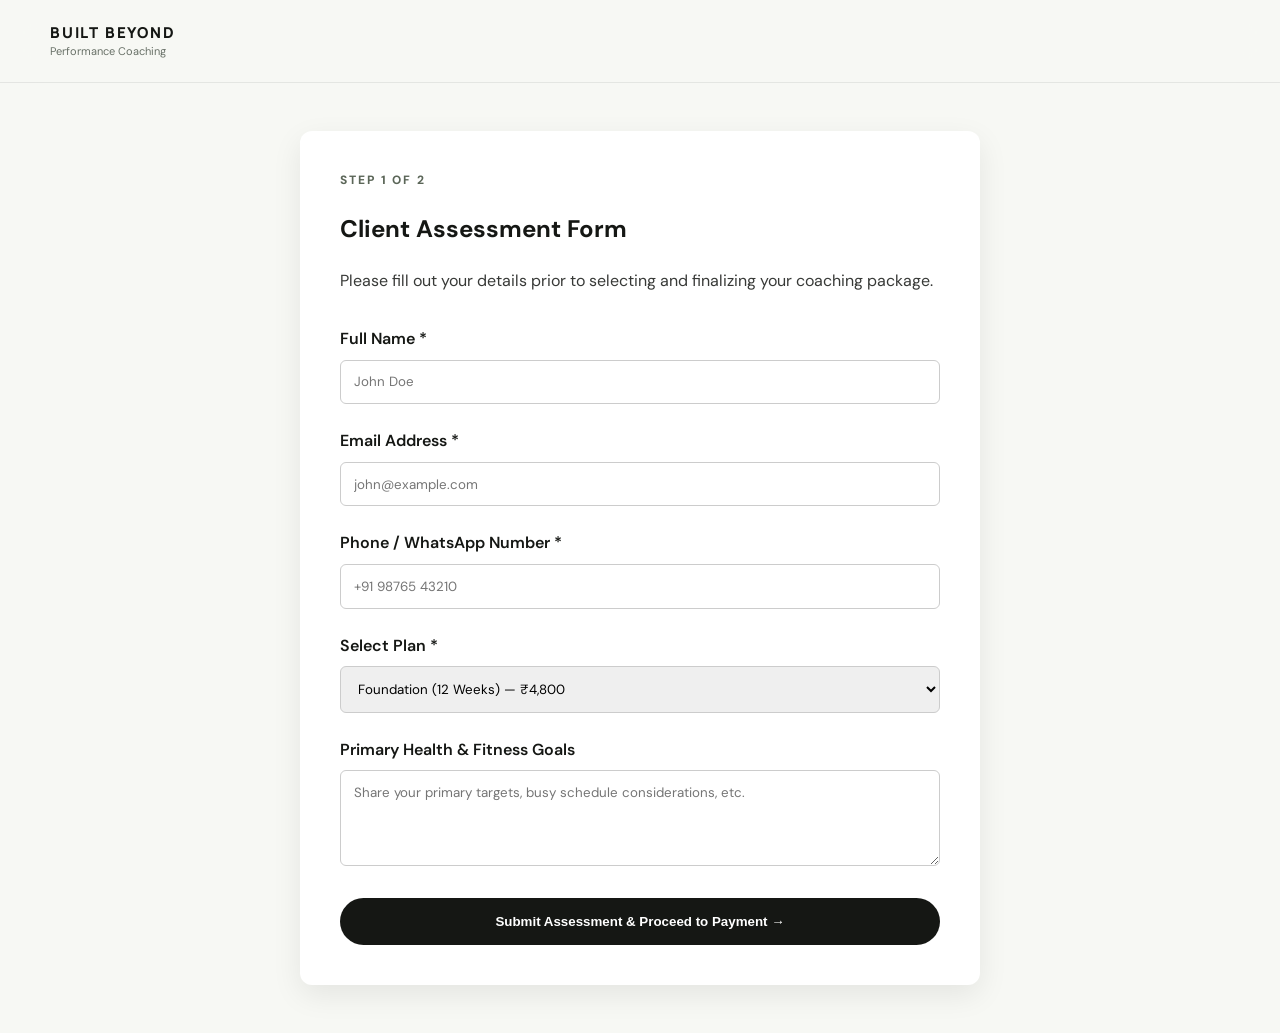
==== assessment.html @ 333baa69 "Add files via upload" ====
<!DOCTYPE html>
<html lang="en">
<head>
<meta charset="utf-8"/>
<meta content="width=device-width, initial-scale=1" name="viewport"/>
<title>Client Assessment | Built Beyond</title>
<link href="https://fonts.googleapis.com/css2?family=DM+Sans:wght@400;500;600;700&family=Manrope:wght@500;600;700;800&display=swap" rel="stylesheet"/>
<link href="styles.css" rel="stylesheet"/>
<style>
  .assessment-container {
    max-width: 680px;
    margin: 3rem auto;
    padding: 2.5rem;
    background: #ffffff;
    border-radius: 12px;
    box-shadow: 0 10px 30px rgba(0,0,0,0.08);
  }
  .form-group {
    margin-bottom: 1.5rem;
  }
  .form-group label {
    display: block;
    margin-bottom: 0.5rem;
    font-weight: 600;
  }
  .form-group input, .form-group select, .form-group textarea {
    width: 100%;
    padding: 0.8rem;
    border: 1px solid #ccc;
    border-radius: 6px;
    font-family: inherit;
  }
  .checkout-section {
    display: none;
    text-align: center;
    margin-top: 2rem;
  }
  .plan-button-container {
    display: none;
    margin-top: 1.5rem;
  }
  .enrolled-badge {
    display: inline-block;
    background: #e6f4ea;
    color: #137333;
    padding: 0.5rem 1rem;
    border-radius: 50px;
    font-weight: 700;
    margin-bottom: 1rem;
  }
  .enrollment-details-card {
    background: #f8f9fa;
    border: 1px solid #e2e8f0;
    border-radius: 10px;
    padding: 1.5rem;
    margin: 1.5rem 0;
    text-align: left;
  }
  .enrollment-details-card table {
    width: 100%;
    border-collapse: collapse;
  }
  .enrollment-details-card td {
    padding: 0.5rem 0;
    font-size: 0.95rem;
  }
  .enrollment-details-card tr:not(:last-child) td {
    border-bottom: 1px solid #edf2f7;
  }
</style>
</head>
<body>
<header class="site-header">
<div class="shell nav-wrap">
<a aria-label="Built Beyond home" class="brand" href="index.html#top">
<span><strong>BUILT BEYOND</strong><small>Performance Coaching</small></span>
</a>
</div>
</header>

<main class="shell">
  <div class="assessment-container">
    <div id="assessmentFormBlock">
      <p class="kicker">Step 1 of 2</p>
      <h2>Client Assessment Form</h2>
      <p style="margin-bottom: 2rem; opacity: 0.85;">Please fill out your details prior to selecting and finalizing your coaching package.</p>
      
      <!-- Hidden form-name input required for Netlify AJAX submissions -->
      <form id="assessmentForm" name="client-assessment" method="POST" data-netlify="true">
        <input type="hidden" name="form-name" value="client-assessment" />
        
        <div class="form-group">
          <label for="fullName">Full Name *</label>
          <input type="text" id="fullName" name="name" required placeholder="John Doe">
        </div>
        <div class="form-group">
          <label for="email">Email Address *</label>
          <input type="email" id="email" name="email" required placeholder="john@example.com">
        </div>
        <div class="form-group">
          <label for="phone">Phone / WhatsApp Number *</label>
          <input type="tel" id="phone" name="phone" required placeholder="+91 98765 43210">
        </div>
        <div class="form-group">
          <label for="selectedPlan">Select Plan *</label>
          <select id="selectedPlan" name="plan" required>
            <option value="foundation">Foundation (12 Weeks) — ₹4,800</option>
            <option value="momentum">Momentum (24 Weeks) — ₹8,000</option>
            <option value="transformation">Transformation (52 Weeks) — ₹13,600</option>
          </select>
        </div>
        <div class="form-group">
          <label for="goals">Primary Health & Fitness Goals</label>
          <textarea id="goals" name="goals" rows="4" placeholder="Share your primary targets, busy schedule considerations, etc."></textarea>
        </div>
        <button type="submit" id="submitBtn" class="btn primary full">Submit Assessment & Proceed to Payment →</button>
      </form>
    </div>

    <!-- STEP 2: Checkout & Enrollment Confirmation Block -->
    <div id="checkoutBlock" class="checkout-section">
      <p class="kicker">Step 2 of 2</p>
      <h2>Complete Your Enrollment</h2>
      <p style="margin-bottom: 1.5rem; opacity: 0.85;">Your assessment details have been saved successfully. Please click below to complete your payment.</p>

      <!-- Foundation Plan Button -->
      <div id="btn-foundation" class="plan-button-container">
        <h3 style="margin-bottom: 1rem;">Foundation Plan (₹4,800)</h3>
        <form><script src="https://checkout.razorpay.com/v1/payment-button.js" data-payment_button_id="pl_TGunCpCS76IPFx" async> </script> </form>
      </div>

      <!-- Momentum Plan Button -->
      <div id="btn-momentum" class="plan-button-container">
        <h3 style="margin-bottom: 1rem;">Momentum Plan (₹8,000)</h3>
        <form><script src="https://checkout.razorpay.com/v1/payment-button.js" data-payment_button_id="pl_TGuqq1QOc3WZOV" async> </script> </form>
      </div>

      <!-- Transformation Plan Button -->
      <div id="btn-transformation" class="plan-button-container">
        <h3 style="margin-bottom: 1rem;">Transformation Plan (₹13,600)</h3>
        <form><script src="https://checkout.razorpay.com/v1/payment-button.js" data-payment_button_id="pl_TGusnNWMw4EpHL" async> </script> </form>
      </div>
    </div>

    <!-- ENROLLED STATUS BLOCK (Shown after payment redirect) -->
    <div id="enrolledBlock" style="display: none; text-align: center; padding: 1rem 0;">
      <span class="enrolled-badge">✓ ENROLLED & ACTIVE</span>
      <h2>Welcome to Built Beyond!</h2>
      <p style="font-size: 1rem; margin-top: 0.5rem; opacity: 0.9;">
        Your assessment and payment have been successfully registered. Here are your enrollment details:
      </p>

      <div class="enrollment-details-card">
        <table>
          <tr>
            <td><strong>Enrollment Date:</strong></td>
            <td id="displayDate" style="text-align: right;">-</td>
          </tr>
          <tr>
            <td><strong>Coaching Plan:</strong></td>
            <td id="displayPlan" style="text-align: right; text-transform: capitalize;">-</td>
          </tr>
          <tr>
            <td><strong>Coaching Tenure:</strong></td>
            <td id="displayTenure" style="text-align: right;">-</td>
          </tr>
          <tr>
            <td><strong>Status:</strong></td>
            <td style="text-align: right; color: #137333; font-weight: 700;">Active</td>
          </tr>
        </table>
      </div>

      <p style="font-size: 0.95rem; opacity: 0.85; margin-top: 1rem;">
        Coach Harshul will review your intake details and connect with you on WhatsApp shortly to begin your program.
      </p>
    </div>
  </div>
</main>

<script>
  const urlParams = new URLSearchParams(window.location.search);
  const planParam = urlParams.get('plan');
  if (planParam && document.getElementById('selectedPlan')) {
    document.getElementById('selectedPlan').value = planParam;
  }

  const planMap = {
    'foundation': { name: 'Foundation Plan', tenure: '12 Weeks' },
    'momentum': { name: 'Momentum Plan', tenure: '24 Weeks' },
    'transformation': { name: 'Transformation Plan', tenure: '52 Weeks' }
  };

  const form = document.getElementById('assessmentForm');
  
  form.addEventListener('submit', function(e) {
    e.preventDefault();
    
    const submitBtn = document.getElementById('submitBtn');
    submitBtn.textContent = 'Saving Assessment...';
    submitBtn.disabled = true;

    const formData = new FormData(form);
    const chosenPlan = document.getElementById('selectedPlan').value;
    
    const currentDate = new Date().toLocaleDateString('en-US', {
      year: 'numeric',
      month: 'long',
      day: 'numeric'
    });
    
    localStorage.setItem('bb_enrollment_date', currentDate);
    localStorage.setItem('bb_enrollment_plan', chosenPlan);

    // Send Form Data to Netlify via AJAX (Background submission)
    fetch('/', {
      method: 'POST',
      headers: { "Content-Type": "application/x-www-form-urlencoded" },
      body: new URLSearchParams(formData).toString()
    })
    .then(() => {
      // Show Razorpay Step 2
      document.getElementById('assessmentFormBlock').style.display = 'none';
      document.getElementById('checkoutBlock').style.display = 'block';

      document.querySelectorAll('.plan-button-container').forEach(el => el.style.display = 'none');
      if (document.getElementById('btn-' + chosenPlan)) {
        document.getElementById('btn-' + chosenPlan).style.display = 'block';
      }
    })
    .catch((error) => {
      // Fallback display if offline/error
      document.getElementById('assessmentFormBlock').style.display = 'none';
      document.getElementById('checkoutBlock').style.display = 'block';
      if (document.getElementById('btn-' + chosenPlan)) {
        document.getElementById('btn-' + chosenPlan).style.display = 'block';
      }
    });
  });

  // Handle post-payment return
  if (urlParams.get('status') === 'enrolled') {
    document.getElementById('assessmentFormBlock').style.display = 'none';
    document.getElementById('checkoutBlock').style.display = 'none';
    document.getElementById('enrolledBlock').style.display = 'block';

    const savedDate = localStorage.getItem('bb_enrollment_date') || new Date().toLocaleDateString('en-US', { year: 'numeric', month: 'long', day: 'numeric' });
    const savedPlanKey = localStorage.getItem('bb_enrollment_plan') || planParam || 'foundation';
    const planInfo = planMap[savedPlanKey] || planMap['foundation'];

    document.getElementById('displayDate').textContent = savedDate;
    document.getElementById('displayPlan').textContent = planInfo.name;
    document.getElementById('displayTenure').textContent = planInfo.tenure;
  }
</script>
</body>
</html>
---- styles.css ----
:root{--ink:#151714;--muted:#687067;--paper:#f7f8f4;--white:#fff;--soft:#eef1ea;--accent:#c9ff55;--accent-dark:#91c52e;--dark:#151a16;--line:#dfe4db;--radius:28px;--shadow:0 24px 70px rgba(20,25,18,.10)}*{box-sizing:border-box}html{scroll-behavior:smooth}body{margin:0;font-family:"DM Sans",sans-serif;color:var(--ink);background:var(--paper);line-height:1.6}img{max-width:100%;display:block}a{text-decoration:none;color:inherit}.shell{width:min(1180px,calc(100% - 40px));margin:auto}.site-header{position:sticky;top:0;z-index:50;background:rgba(247,248,244,.86);backdrop-filter:blur(18px);border-bottom:1px solid rgba(21,23,20,.08)}.nav-wrap{height:82px;display:flex;align-items:center;justify-content:space-between}.brand{display:flex;align-items:center;gap:12px}.brand-mark{width:42px;height:42px;fill:var(--ink)}.brand span{display:flex;flex-direction:column;line-height:1.05}.brand strong{font:800 15px/1 "Manrope";letter-spacing:.12em}.brand small{font-size:11px;color:var(--muted);margin-top:6px}.nav{display:flex;align-items:center;gap:28px;font-size:14px;font-weight:600}.nav a:hover{opacity:.65}.nav-cta{background:var(--ink);color:white;padding:12px 18px;border-radius:999px}.menu-btn{display:none;border:0;background:none;font:600 14px "DM Sans"}.hero{padding:72px 0 64px;overflow:hidden}.hero-grid{display:grid;grid-template-columns:1.1fr .9fr;gap:70px;align-items:center}.kicker{margin:0 0 16px;text-transform:uppercase;letter-spacing:.16em;font-size:12px;font-weight:800;color:#5b6658}.kicker.light{color:#b8c2b5}.hero h1,.section h2,.final-cta h2{font-family:"Manrope";letter-spacing:-.055em;line-height:1.02;margin:0}.hero h1{font-size:clamp(52px,6vw,86px)}.hero h1 span{color:#6c746b}.hero-lead{font-size:19px;color:var(--muted);max-width:680px;margin:28px 0}.actions{display:flex;gap:12px;flex-wrap:wrap}.btn{display:inline-flex;align-items:center;justify-content:center;border-radius:999px;padding:15px 22px;font-weight:700;border:1px solid transparent;transition:.2s transform,.2s opacity}.btn:hover{transform:translateY(-2px)}.btn.primary{background:var(--ink);color:#fff}.btn.secondary{border-color:#bcc3b8;background:#fff}.btn.light{background:var(--accent);color:var(--ink)}.btn.outline-light{border-color:#778078;color:#fff}.btn.full{width:100%}.signal-row{display:flex;flex-wrap:wrap;gap:22px;margin-top:30px;color:#525a51;font-size:13px;font-weight:700}.signal-row span:before{content:"✓";margin-right:7px;color:#79a900}.hero-visual{position:relative}.photo-frame{border-radius:36px;overflow:hidden;box-shadow:var(--shadow);background:#ddd}.photo-frame img{width:100%;height:610px;object-fit:cover;object-position:center 18%}.floating-card{position:absolute;background:rgba(255,255,255,.92);backdrop-filter:blur(12px);box-shadow:0 15px 40px rgba(20,25,18,.14);border:1px solid rgba(255,255,255,.7);border-radius:18px;padding:14px 18px;display:flex;flex-direction:column}.floating-card small{font-size:11px;color:var(--muted)}.floating-card strong{font-family:"Manrope"}.fc-one{left:-35px;bottom:95px}.fc-two{right:-25px;top:85px}.audience-strip{background:var(--ink);color:#fff;padding:28px 0}.audience-strip .shell{display:flex;justify-content:space-between;gap:30px;align-items:center}.audience-strip p{margin:0;font-weight:700}.audience-list{display:flex;gap:18px;flex-wrap:wrap;color:#b8c0b8;font-size:13px}.section{padding:110px 0}.section.soft{background:var(--soft)}.section.dark{background:var(--dark);color:#fff}.section-heading{margin-bottom:48px}.section-heading.centered{text-align:center;max-width:760px;margin-left:auto;margin-right:auto}.section-heading h2{font-size:clamp(38px,4vw,58px)}.section-heading>p,.section-heading.split>p{color:var(--muted);font-size:17px}.dark .section-heading>p,.dark .section-heading.split>p{color:#aeb7ae}.section-heading.split{display:grid;grid-template-columns:1.2fr .8fr;gap:80px;align-items:end}.framework-grid{display:grid;grid-template-columns:repeat(5,1fr);gap:14px}.pillar{background:#fff;border:1px solid var(--line);border-radius:24px;padding:28px 22px;min-height:240px}.pillar span{display:inline-grid;place-items:center;width:36px;height:36px;border-radius:50%;background:var(--accent);font-size:12px;font-weight:800}.pillar h3{font:800 24px "Manrope";margin:35px 0 10px}.pillar p{color:var(--muted);margin:0;font-size:14px}.health-card{display:grid;grid-template-columns:.85fr 1.15fr;background:#222822;border:1px solid #333a33;border-radius:32px;overflow:hidden}.health-form{padding:34px;display:grid;grid-template-columns:1fr 1fr;gap:16px;border-right:1px solid #333a33}.health-form label{display:flex;flex-direction:column;gap:7px}.health-form span{font-size:12px;color:#c2cbc1;font-weight:700}.health-form input,.health-form select{width:100%;padding:14px;border-radius:13px;border:1px solid #414941;background:#181d18;color:#fff;font:inherit}.wide{grid-column:1/-1}.health-form small{color:#99a399;font-size:11px}.health-results{padding:34px;min-height:390px;display:flex;flex-direction:column;justify-content:center}.result-empty{text-align:center;color:#9ca59c}.mini-mark{margin:auto auto 18px;width:58px;height:58px;border-radius:18px;display:grid;place-items:center;background:var(--accent);color:#131713;font-weight:900}.result-grid{display:grid;grid-template-columns:repeat(2,1fr);gap:12px}.result-grid>div{background:#191e19;border:1px solid #343c34;border-radius:18px;padding:18px}.result-grid span{display:block;color:#aeb7ae;font-size:12px}.result-grid strong{display:block;font:800 25px "Manrope";margin:4px 0}.result-grid small{color:#788178}.result-cta{margin-top:18px;color:var(--accent);font-weight:700}.journey{display:grid;grid-template-columns:repeat(5,1fr);gap:1px;background:var(--line);border:1px solid var(--line);border-radius:22px;overflow:hidden;margin-bottom:34px}.journey div{background:#fff;padding:22px}.journey span{color:#81907e;font-size:11px}.journey strong{display:block;margin-top:8px;font-size:14px}.pricing-grid{display:grid;grid-template-columns:repeat(3,1fr);gap:18px}.price-card{background:#fff;border:1px solid var(--line);border-radius:28px;padding:30px;display:flex;flex-direction:column}.price-card.featured{background:var(--ink);color:#fff;transform:translateY(-12px);box-shadow:var(--shadow)}.badge{font-size:12px;text-transform:uppercase;letter-spacing:.12em;font-weight:800;color:#778375}.price-card.featured .badge{color:var(--accent)}.price-card h3{font:800 30px "Manrope";margin:5px 0}.price-card>p{color:var(--muted)}.price-card.featured>p{color:#bbc2bb}.price{display:flex;align-items:baseline;gap:10px;margin:20px 0}.price strong{font:800 36px "Manrope"}.price span{text-decoration:line-through;color:#8a918a}.price-card ul{padding:0;list-style:none;margin:0 0 28px;flex:1}.price-card li{padding:10px 0;border-bottom:1px solid var(--line);font-size:14px}.price-card.featured li{border-color:#333b33}.price-card li:before{content:"✓";color:#78a728;margin-right:9px}.after-pay{margin-top:28px;background:#e9ede4;border-radius:18px;padding:18px 22px;display:flex;gap:16px;align-items:center}.after-pay span{color:var(--muted);flex:1}.after-pay a{font-weight:800}.product-grid{display:grid;grid-template-columns:repeat(4,1fr);gap:18px}.product{background:#fff;border-radius:26px;overflow:hidden;border:1px solid var(--line)}.product img{aspect-ratio:1/1;object-fit:contain;background:#f8f8f6;padding:20px}.product>div{padding:22px}.product-tag{font-size:11px;font-weight:800;text-transform:uppercase;letter-spacing:.12em;color:#7c8978}.product h3{font:800 20px "Manrope";margin:6px 0}.product span{color:var(--muted);font-size:13px}.product strong{display:block;font:800 25px "Manrope";margin:15px 0 8px}.product p{color:var(--muted);font-size:14px}.text-link{font-weight:800;font-size:14px}.catalogue{margin-top:24px;padding:34px;border-radius:28px;background:var(--ink);color:#fff;display:flex;justify-content:space-between;align-items:center}.catalogue h3{font:800 34px "Manrope";margin:0}.catalogue p{color:#b9c0b9}.founder-grid{display:grid;grid-template-columns:.8fr 1.2fr;gap:80px;align-items:center}.founder-photo img{border-radius:32px;height:650px;width:100%;object-fit:cover;object-position:center 20%}.founder-copy h2{font-size:clamp(40px,5vw,66px)}.large-copy{font-size:21px;color:#3f473f}.founder-copy p{color:var(--muted)}.credentials{display:flex;flex-wrap:wrap;gap:10px;margin-top:28px}.credentials span{padding:10px 14px;border-radius:999px;background:#eef1ea;font-size:12px;font-weight:800}.insights{background:#fff}.article-grid{display:grid;grid-template-columns:repeat(3,1fr);gap:18px}.article-card{padding:28px;border-radius:24px;background:var(--paper);border:1px solid var(--line)}.article-card span{font-size:11px;text-transform:uppercase;letter-spacing:.12em;font-weight:800;color:#7b8978}.article-card h3{font:800 23px "Manrope"}.article-card p{color:var(--muted)}.final-cta{padding:50px 0 100px}.final-cta-inner{background:var(--ink);color:#fff;border-radius:34px;padding:54px;display:flex;align-items:end;justify-content:space-between;gap:30px}.final-cta h2{font-size:clamp(38px,4vw,58px)}.final-cta-inner>div:last-child{display:flex;gap:10px;flex-wrap:wrap}.footer{background:#0f120f;color:#fff;padding:70px 0 25px}.footer-grid{display:grid;grid-template-columns:2fr 1fr 1fr 1fr;gap:50px}.footer-brand .brand-mark{fill:#fff}.footer-grid>div{display:flex;flex-direction:column;gap:10px}.footer-grid p,.footer-grid a{color:#aeb6ae;font-size:14px}.footer-grid strong{font-family:"Manrope"}.copyright{border-top:1px solid #292f29;margin-top:45px;padding-top:22px;color:#879087;font-size:12px}.whatsapp{position:fixed;right:22px;bottom:22px;z-index:60;background:#25d366;color:#082f14;font-weight:800;padding:14px 18px;border-radius:999px;box-shadow:0 12px 30px rgba(0,0,0,.18)}.reveal{opacity:0;transform:translateY(18px);transition:.6s ease}.reveal.visible{opacity:1;transform:none}
@media(max-width:980px){.nav{display:none;position:absolute;left:20px;right:20px;top:74px;flex-direction:column;align-items:stretch;background:#fff;padding:22px;border-radius:22px;box-shadow:var(--shadow)}.nav.open{display:flex}.menu-btn{display:block}.hero-grid,.founder-grid,.section-heading.split,.health-card{grid-template-columns:1fr}.hero-visual{max-width:620px}.framework-grid{grid-template-columns:repeat(2,1fr)}.pricing-grid,.article-grid{grid-template-columns:1fr}.price-card.featured{transform:none}.product-grid{grid-template-columns:repeat(2,1fr)}.journey{grid-template-columns:1fr}.health-form{border-right:0;border-bottom:1px solid #333a33}.audience-strip .shell,.catalogue,.final-cta-inner{align-items:flex-start;flex-direction:column}.footer-grid{grid-template-columns:1fr 1fr}.founder-photo img{height:560px}}
@media(max-width:640px){.shell{width:min(100% - 24px,1180px)}.nav-wrap{height:70px}.brand small{display:none}.hero{padding-top:38px}.hero-grid{gap:38px}.hero h1{font-size:46px}.hero-lead{font-size:17px}.photo-frame img{height:480px}.floating-card{display:none}.section{padding:78px 0}.framework-grid,.product-grid,.footer-grid,.result-grid{grid-template-columns:1fr}.health-form{grid-template-columns:1fr}.wide{grid-column:auto}.health-results{padding:22px}.section-heading.split{gap:18px}.journey{display:none}.after-pay{align-items:flex-start;flex-direction:column}.founder-grid{gap:36px}.founder-photo img{height:500px}.final-cta-inner{padding:34px 24px}.catalogue{padding:28px}.audience-list{gap:10px}.audience-strip p{font-size:14px}.signal-row{gap:12px}.whatsapp{right:12px;bottom:12px}.hero .actions .btn{width:100%}}

/* My Journey */
.journey-page{background:#f3f5ef}.compact-btn{padding:10px 16px}.journey-hero{padding:86px 0 40px;background:linear-gradient(180deg,#fff 0%,#f3f5ef 100%)}.journey-intro{max-width:780px}.journey-intro h1{font:800 clamp(54px,7vw,88px)/1 "Manrope";letter-spacing:-.06em;margin:0}.journey-intro>p:last-child{font-size:19px;color:var(--muted);max-width:680px}.journey-dashboard-section{padding:30px 0 100px}.dashboard-grid{display:grid;grid-template-columns:360px 1fr;gap:24px;align-items:start}.journey-setup-card,.journey-dashboard{background:#fff;border:1px solid var(--line);border-radius:30px;box-shadow:0 18px 60px rgba(30,35,28,.07)}.journey-setup-card{padding:28px;position:sticky;top:96px}.journey-setup-card h2{font:800 28px/1.12 "Manrope";letter-spacing:-.035em;margin:5px 0 24px}.journey-form{display:flex;flex-direction:column;gap:16px}.journey-form label{display:flex;flex-direction:column;gap:7px}.journey-form label span{font-size:12px;font-weight:800;color:#525c51}.journey-form input,.journey-form select{width:100%;padding:14px 15px;border:1px solid var(--line);border-radius:14px;background:#fafbf8;font:inherit;color:var(--ink)}.journey-reset{border:0;background:none;color:#727a71;text-decoration:underline;cursor:pointer;font:600 12px "DM Sans"}.privacy-note{margin-top:24px;padding:16px;border-radius:16px;background:#f0f3eb}.privacy-note strong{font-size:12px}.privacy-note p{font-size:12px;color:var(--muted);margin:5px 0 0}.journey-dashboard{padding:34px}.journey-welcome{display:flex;align-items:flex-start;justify-content:space-between;gap:20px;padding-bottom:28px;border-bottom:1px solid var(--line)}.journey-welcome h2{font:800 clamp(30px,4vw,48px)/1.05 "Manrope";letter-spacing:-.045em;margin:4px 0 10px}.journey-welcome p{color:var(--muted);margin:0}.status-pill{padding:9px 13px;border-radius:999px;background:#edf2e7;color:#41621d;font-size:12px;font-weight:800;white-space:nowrap}.status-pill[data-status="completed"]{background:#e8ede8;color:#465046}.status-pill[data-status="upcoming"]{background:#fff2d8;color:#815b00}.journey-stat-grid{display:grid;grid-template-columns:repeat(4,1fr);gap:12px;margin:28px 0}.journey-stat-grid article{padding:22px;border:1px solid var(--line);border-radius:20px;background:#fafbf8}.journey-stat-grid span,.progress-heading span{display:block;color:var(--muted);font-size:12px;font-weight:700}.journey-stat-grid strong{display:block;font:800 23px/1.15 "Manrope";margin:9px 0 5px}.journey-stat-grid small{color:#899187;font-size:11px}.progress-panel{padding:28px;border-radius:24px;background:var(--ink);color:#fff}.progress-heading{display:flex;justify-content:space-between;align-items:end;gap:20px}.progress-heading strong{display:block;font:800 42px "Manrope"}.progress-heading p{color:#aeb7ae;margin:0;font-size:13px}.progress-track{height:12px;background:#343b34;border-radius:999px;overflow:hidden;margin:22px 0 10px}.progress-track span{display:block;height:100%;width:0;background:var(--accent);border-radius:999px;transition:width .5s ease}.milestone-row{display:flex;justify-content:space-between;color:#9fa89f;font-size:11px}.journey-actions{display:flex;gap:12px;flex-wrap:wrap;margin-top:24px}.journey-footer{padding-top:22px}.journey-footer .copyright{margin-top:0}.journey-footer{min-height:auto;padding-bottom:25px}
@media(max-width:980px){.dashboard-grid{grid-template-columns:1fr}.journey-setup-card{position:static}.journey-stat-grid{grid-template-columns:repeat(2,1fr)}}
@media(max-width:640px){.journey-hero{padding-top:52px}.compact-btn{font-size:12px}.journey-dashboard{padding:22px}.journey-welcome{flex-direction:column}.journey-stat-grid{grid-template-columns:1fr}.progress-heading{align-items:flex-start;flex-direction:column}.journey-actions .btn{width:100%}}


/* V4 Nutrition Planner */
.nutrition-section{background:linear-gradient(155deg,#101410 0%,#171d18 100%)}
.planner-shell{background:#fff;color:var(--ink);border-radius:32px;overflow:hidden;box-shadow:0 30px 90px rgba(0,0,0,.24)}
.planner-form{padding:42px;max-width:920px;margin:auto}.planner-progress{height:7px;background:#e7ebe3;border-radius:99px;overflow:hidden}.planner-progress span{display:block;width:33.333%;height:100%;background:var(--accent);transition:width .3s ease}.planner-step-label{display:flex;justify-content:space-between;margin:14px 0 34px;font-size:12px;color:var(--muted);font-weight:800}.planner-step{display:none;border:0;padding:0;margin:0}.planner-step.active{display:block}.planner-step legend{font:800 clamp(30px,4vw,46px)/1.05 "Manrope";letter-spacing:-.045em;padding:0}.step-copy{color:var(--muted);margin:12px 0 26px}.planner-grid{display:grid;grid-template-columns:repeat(2,1fr);gap:16px}.planner-grid label,.toggle-row{display:flex;flex-direction:column;gap:7px}.planner-grid label>span{font-size:12px;font-weight:800;color:#525c51}.planner-grid input,.planner-grid select{width:100%;padding:15px 16px;border:1px solid var(--line);border-radius:14px;background:#fafbf8;font:inherit;color:var(--ink)}.preference-cards{display:grid;grid-template-columns:repeat(3,1fr);gap:14px}.preference-cards label{cursor:pointer}.preference-cards input{position:absolute;opacity:0}.preference-cards label>span{display:flex;min-height:140px;flex-direction:column;justify-content:flex-end;padding:22px;border:2px solid var(--line);border-radius:20px;background:#fafbf8;transition:.2s}.preference-cards input:checked+span{border-color:#8fc82d;background:#f3ffe0;box-shadow:0 0 0 4px rgba(201,255,85,.18)}.preference-cards strong{font:800 20px "Manrope"}.preference-cards small{color:var(--muted);margin-top:7px}.toggle-row{margin-top:18px;flex-direction:row;align-items:flex-start;padding:18px;border:1px solid var(--line);border-radius:16px}.toggle-row input{margin-top:5px}.toggle-row span{display:flex;flex-direction:column}.toggle-row small{color:var(--muted)}.planner-actions{display:flex;justify-content:flex-end;gap:12px;margin-top:30px}.planner-actions .outline-light{color:var(--ink);border-color:#aeb5aa}.form-error{color:#a12626;background:#fff0f0;border-radius:12px;padding:12px 14px;margin-top:18px}.nutrition-results{padding:38px;background:#111611;color:#fff}.results-heading{display:flex;align-items:center;justify-content:space-between;gap:20px}.results-heading h3{font:800 clamp(32px,4vw,48px)/1.05 "Manrope";margin:0}.print-plan,.reset-plan{border:1px solid #536052;background:transparent;color:#fff;border-radius:999px;padding:12px 16px;font:700 13px "DM Sans";cursor:pointer}.metric-grid{display:grid;grid-template-columns:repeat(4,1fr);gap:12px;margin:28px 0}.metric-grid article{padding:20px;border:1px solid #303a31;border-radius:20px;background:#191f1a}.metric-grid article.highlight{background:var(--accent);color:var(--ink);border-color:var(--accent)}.metric-grid span{display:block;color:#a9b2a9;font-size:12px;font-weight:700}.metric-grid .highlight span{color:#425127}.metric-grid strong{display:block;font:800 29px "Manrope";margin:5px 0}.metric-grid small{color:#7e897e}.metric-grid .highlight small{color:#425127}.macro-bar{display:grid;grid-template-columns:repeat(4,1fr);border:1px solid #303a31;border-radius:20px;overflow:hidden}.macro-bar div{padding:20px;border-right:1px solid #303a31}.macro-bar div:last-child{border:0}.macro-bar span{font-size:11px;text-transform:uppercase;letter-spacing:.1em;color:#929e92}.macro-bar strong{display:block;font:800 24px "Manrope"}.plan-meta{display:flex;flex-wrap:wrap;gap:9px;margin:24px 0}.plan-meta span{padding:8px 12px;border:1px solid #364136;border-radius:999px;color:#bcc5bc;font-size:12px}.meal-table-wrap{overflow:auto;border:1px solid #303a31;border-radius:20px}.meal-table{width:100%;border-collapse:collapse;min-width:850px}.meal-table th,.meal-table td{padding:17px 15px;text-align:left;border-bottom:1px solid #2c352d}.meal-table thead{background:#1d241e}.meal-table th{font-size:11px;text-transform:uppercase;letter-spacing:.08em;color:#aeb8ae}.meal-table td{font-size:14px;color:#d5dbd5}.meal-table td:nth-child(n+3),.meal-table th:nth-child(n+3){text-align:right}.meal-table tfoot{background:#1d241e}.plan-notes{display:grid;grid-template-columns:1fr 1fr;gap:14px;margin-top:18px}.plan-notes article,.medical-warning{padding:20px;border:1px solid #303a31;border-radius:18px}.plan-notes p,.medical-warning p{color:#aeb7ae;margin:7px 0 0}.medical-warning{margin-top:14px;background:#242019;border-color:#4f4530}.medical-warning strong{color:#ffdc8c}.planner-conversion{display:flex;align-items:center;justify-content:space-between;gap:28px;padding:28px;margin-top:18px;border-radius:22px;background:#1a211b}.planner-conversion h3{font:800 25px/1.15 "Manrope";margin:0;max-width:720px}.reset-plan{display:block;margin:24px auto 0}.privacy-note-inline{font-size:12px;color:var(--muted)}
@media(max-width:860px){.preference-cards,.metric-grid{grid-template-columns:1fr 1fr}.macro-bar{grid-template-columns:1fr 1fr}.macro-bar div:nth-child(2){border-right:0}.macro-bar div:nth-child(-n+2){border-bottom:1px solid #303a31}.planner-conversion,.results-heading{align-items:flex-start;flex-direction:column}}
@media(max-width:600px){.planner-form,.nutrition-results{padding:24px 18px}.planner-grid,.preference-cards,.metric-grid,.plan-notes{grid-template-columns:1fr}.macro-bar{grid-template-columns:1fr}.macro-bar div{border-right:0;border-bottom:1px solid #303a31}.macro-bar div:last-child{border-bottom:0}.planner-step-label{gap:15px}.planner-actions .btn{flex:1}.results-heading .print-plan{width:100%}}
@media print{body{background:#fff}.site-header,.hero,.audience-strip,#framework,#coaching,#founder,.insights,.final-cta,.footer,.whatsapp,.section-heading,.planner-form,.planner-conversion,.reset-plan,.print-plan{display:none!important}.nutrition-section{padding:0;background:#fff}.planner-shell{box-shadow:none}.nutrition-results{display:block!important;background:#fff;color:#111;padding:0}.metric-grid article,.macro-bar,.meal-table-wrap,.plan-notes article,.medical-warning{border-color:#bbb;background:#fff;color:#111}.metric-grid span,.metric-grid small,.macro-bar span,.meal-table th,.meal-table td,.plan-notes p,.medical-warning p{color:#333}.meal-table thead,.meal-table tfoot{background:#eee}.planner-shell{border-radius:0}.shell{width:100%}}

.field-help{display:block;margin-top:7px;color:#aeb8aa;font-size:12px;line-height:1.45}.macro-bar small{display:block;margin-top:4px;font-size:10px;color:#abb3a9;font-weight:600}

/* V4.2 Instagram QR */
.instagram-qr-link{margin-top:10px;display:flex!important;flex-direction:column;align-items:flex-start;gap:8px;text-decoration:none}
.instagram-qr{width:118px;height:150px;object-fit:cover;object-position:50% 37%;border-radius:14px;border:1px solid rgba(255,255,255,.14);background:#fff}
.instagram-qr-link span{font-size:.78rem;opacity:.82}
@media(max-width:760px){.instagram-qr{width:104px;height:132px}}

.service-notice{margin-top:28px;padding:18px 22px;border:1px solid #dce4ea;border-radius:16px;display:flex;gap:10px;flex-wrap:wrap;justify-content:space-between;background:#f8fafb}.service-notice strong{color:#111}.service-notice span{color:#53606a}
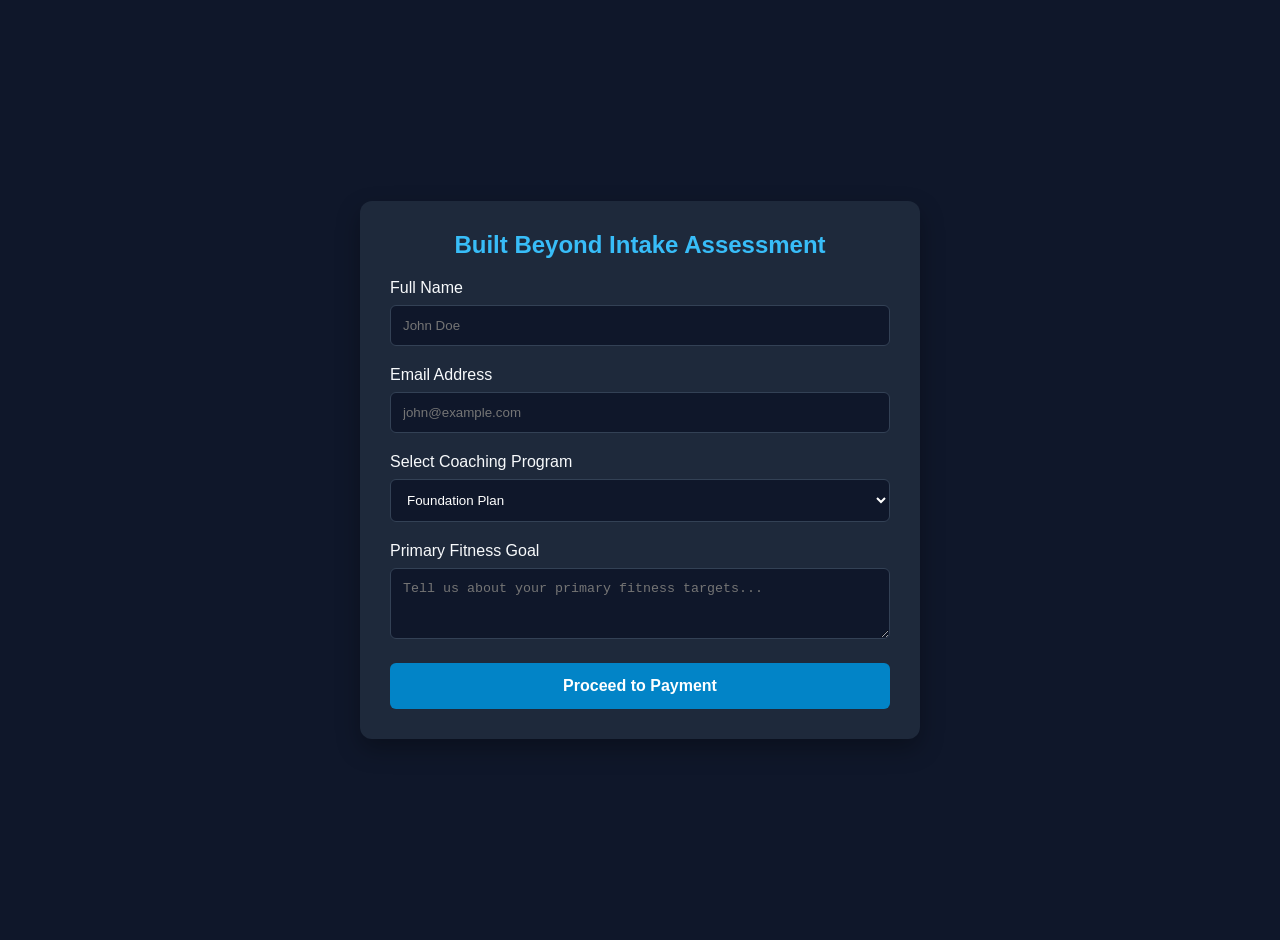
==== commit 611bc570: "Revamp client assessment form and styles" ====
--- a/assessment.html
+++ b/assessment.html
@@ -1,257 +1,102 @@
 <!DOCTYPE html>
 <html lang="en">
 <head>
-<meta charset="utf-8"/>
-<meta content="width=device-width, initial-scale=1" name="viewport"/>
-<title>Client Assessment | Built Beyond</title>
-<link href="https://fonts.googleapis.com/css2?family=DM+Sans:wght@400;500;600;700&family=Manrope:wght@500;600;700;800&display=swap" rel="stylesheet"/>
-<link href="styles.css" rel="stylesheet"/>
-<style>
-  .assessment-container {
-    max-width: 680px;
-    margin: 3rem auto;
-    padding: 2.5rem;
-    background: #ffffff;
-    border-radius: 12px;
-    box-shadow: 0 10px 30px rgba(0,0,0,0.08);
-  }
-  .form-group {
-    margin-bottom: 1.5rem;
-  }
-  .form-group label {
-    display: block;
-    margin-bottom: 0.5rem;
-    font-weight: 600;
-  }
-  .form-group input, .form-group select, .form-group textarea {
-    width: 100%;
-    padding: 0.8rem;
-    border: 1px solid #ccc;
-    border-radius: 6px;
-    font-family: inherit;
-  }
-  .checkout-section {
-    display: none;
-    text-align: center;
-    margin-top: 2rem;
-  }
-  .plan-button-container {
-    display: none;
-    margin-top: 1.5rem;
-  }
-  .enrolled-badge {
-    display: inline-block;
-    background: #e6f4ea;
-    color: #137333;
-    padding: 0.5rem 1rem;
-    border-radius: 50px;
-    font-weight: 700;
-    margin-bottom: 1rem;
-  }
-  .enrollment-details-card {
-    background: #f8f9fa;
-    border: 1px solid #e2e8f0;
-    border-radius: 10px;
-    padding: 1.5rem;
-    margin: 1.5rem 0;
-    text-align: left;
-  }
-  .enrollment-details-card table {
-    width: 100%;
-    border-collapse: collapse;
-  }
-  .enrollment-details-card td {
-    padding: 0.5rem 0;
-    font-size: 0.95rem;
-  }
-  .enrollment-details-card tr:not(:last-child) td {
-    border-bottom: 1px solid #edf2f7;
-  }
-</style>
+    <meta charset="UTF-8">
+    <meta name="viewport" content="width=device-width, initial-scale=1.0">
+    <title>Intake Assessment - Built Beyond</title>
+    <style>
+        body {
+            font-family: -apple-system, BlinkMacSystemFont, "Segoe UI", Roboto, Helvetica, Arial, sans-serif;
+            background-color: #0f172a;
+            color: #f8fafc;
+            display: flex;
+            justify-content: center;
+            align-items: center;
+            min-height: 100vh;
+            margin: 0;
+            padding: 20px;
+        }
+        .container {
+            background-color: #1e293b;
+            padding: 30px;
+            border-radius: 12px;
+            max-width: 500px;
+            width: 100%;
+            box-shadow: 0 10px 25px rgba(0,0,0,0.3);
+        }
+        h2 { margin-top: 0; color: #38bdf8; text-align: center; }
+        .form-group { margin-bottom: 20px; }
+        label { display: block; margin-bottom: 8px; font-weight: 500; }
+        input, select, textarea {
+            width: 100%;
+            padding: 12px;
+            border-radius: 6px;
+            border: 1px solid #334155;
+            background-color: #0f172a;
+            color: #fff;
+            box-sizing: border-box;
+        }
+        button {
+            width: 100%;
+            padding: 14px;
+            background-color: #0284c7;
+            color: white;
+            border: none;
+            border-radius: 6px;
+            font-size: 16px;
+            font-weight: bold;
+            cursor: pointer;
+            transition: background 0.2s;
+        }
+        button:hover { background-color: #0369a1; }
+    </style>
 </head>
 <body>
-<header class="site-header">
-<div class="shell nav-wrap">
-<a aria-label="Built Beyond home" class="brand" href="index.html#top">
-<span><strong>BUILT BEYOND</strong><small>Performance Coaching</small></span>
-</a>
-</div>
-</header>
 
-<main class="shell">
-  <div class="assessment-container">
-    <div id="assessmentFormBlock">
-      <p class="kicker">Step 1 of 2</p>
-      <h2>Client Assessment Form</h2>
-      <p style="margin-bottom: 2rem; opacity: 0.85;">Please fill out your details prior to selecting and finalizing your coaching package.</p>
-      
-      <!-- Hidden form-name input required for Netlify AJAX submissions -->
-      <form id="assessmentForm" name="client-assessment" method="POST" data-netlify="true">
-        <input type="hidden" name="form-name" value="client-assessment" />
+<div class="container">
+    <h2>Built Beyond Intake Assessment</h2>
+    
+    <!-- Notice method="GET" to allow GitHub Pages static navigation without 405 error -->
+    <form action="payment.html" method="GET">
+        <div class="form-group">
+            <label for="name">Full Name</label>
+            <input type="text" id="name" name="name" required placeholder="John Doe">
+        </div>
         
         <div class="form-group">
-          <label for="fullName">Full Name *</label>
-          <input type="text" id="fullName" name="name" required placeholder="John Doe">
+            <label for="email">Email Address</label>
+            <input type="email" id="email" name="email" required placeholder="john@example.com">
         </div>
+
         <div class="form-group">
-          <label for="email">Email Address *</label>
-          <input type="email" id="email" name="email" required placeholder="john@example.com">
+            <label for="plan">Select Coaching Program</label>
+            <select id="plan" name="plan" required>
+                <option value="foundation">Foundation Plan</option>
+                <option value="momentum">Momentum Plan</option>
+                <option value="transformation">Transformation Plan</option>
+            </select>
         </div>
+
         <div class="form-group">
-          <label for="phone">Phone / WhatsApp Number *</label>
-          <input type="tel" id="phone" name="phone" required placeholder="+91 98765 43210">
+            <label for="fitness_goal">Primary Fitness Goal</label>
+            <textarea id="fitness_goal" name="fitness_goal" rows="3" placeholder="Tell us about your primary fitness targets..."></textarea>
         </div>
-        <div class="form-group">
-          <label for="selectedPlan">Select Plan *</label>
-          <select id="selectedPlan" name="plan" required>
-            <option value="foundation">Foundation (12 Weeks) — ₹4,800</option>
-            <option value="momentum">Momentum (24 Weeks) — ₹8,000</option>
-            <option value="transformation">Transformation (52 Weeks) — ₹13,600</option>
-          </select>
-        </div>
-        <div class="form-group">
-          <label for="goals">Primary Health & Fitness Goals</label>
-          <textarea id="goals" name="goals" rows="4" placeholder="Share your primary targets, busy schedule considerations, etc."></textarea>
-        </div>
-        <button type="submit" id="submitBtn" class="btn primary full">Submit Assessment & Proceed to Payment →</button>
-      </form>
-    </div>
 
-    <!-- STEP 2: Checkout & Enrollment Confirmation Block -->
-    <div id="checkoutBlock" class="checkout-section">
-      <p class="kicker">Step 2 of 2</p>
-      <h2>Complete Your Enrollment</h2>
-      <p style="margin-bottom: 1.5rem; opacity: 0.85;">Your assessment details have been saved successfully. Please click below to complete your payment.</p>
-
-      <!-- Foundation Plan Button -->
-      <div id="btn-foundation" class="plan-button-container">
-        <h3 style="margin-bottom: 1rem;">Foundation Plan (₹4,800)</h3>
-        <form><script src="https://checkout.razorpay.com/v1/payment-button.js" data-payment_button_id="pl_TGunCpCS76IPFx" async> </script> </form>
-      </div>
-
-      <!-- Momentum Plan Button -->
-      <div id="btn-momentum" class="plan-button-container">
-        <h3 style="margin-bottom: 1rem;">Momentum Plan (₹8,000)</h3>
-        <form><script src="https://checkout.razorpay.com/v1/payment-button.js" data-payment_button_id="pl_TGuqq1QOc3WZOV" async> </script> </form>
-      </div>
-
-      <!-- Transformation Plan Button -->
-      <div id="btn-transformation" class="plan-button-container">
-        <h3 style="margin-bottom: 1rem;">Transformation Plan (₹13,600)</h3>
-        <form><script src="https://checkout.razorpay.com/v1/payment-button.js" data-payment_button_id="pl_TGusnNWMw4EpHL" async> </script> </form>
-      </div>
-    </div>
-
-    <!-- ENROLLED STATUS BLOCK (Shown after payment redirect) -->
-    <div id="enrolledBlock" style="display: none; text-align: center; padding: 1rem 0;">
-      <span class="enrolled-badge">✓ ENROLLED & ACTIVE</span>
-      <h2>Welcome to Built Beyond!</h2>
-      <p style="font-size: 1rem; margin-top: 0.5rem; opacity: 0.9;">
-        Your assessment and payment have been successfully registered. Here are your enrollment details:
-      </p>
-
-      <div class="enrollment-details-card">
-        <table>
-          <tr>
-            <td><strong>Enrollment Date:</strong></td>
-            <td id="displayDate" style="text-align: right;">-</td>
-          </tr>
-          <tr>
-            <td><strong>Coaching Plan:</strong></td>
-            <td id="displayPlan" style="text-align: right; text-transform: capitalize;">-</td>
-          </tr>
-          <tr>
-            <td><strong>Coaching Tenure:</strong></td>
-            <td id="displayTenure" style="text-align: right;">-</td>
-          </tr>
-          <tr>
-            <td><strong>Status:</strong></td>
-            <td style="text-align: right; color: #137333; font-weight: 700;">Active</td>
-          </tr>
-        </table>
-      </div>
-
-      <p style="font-size: 0.95rem; opacity: 0.85; margin-top: 1rem;">
-        Coach Harshul will review your intake details and connect with you on WhatsApp shortly to begin your program.
-      </p>
-    </div>
-  </div>
-</main>
+        <button type="submit">Proceed to Payment</button>
+    </form>
+</div>
 
 <script>
-  const urlParams = new URLSearchParams(window.location.search);
-  const planParam = urlParams.get('plan');
-  if (planParam && document.getElementById('selectedPlan')) {
-    document.getElementById('selectedPlan').value = planParam;
-  }
+    // Automatically select plan if passed in the URL (e.g. assessment.html?plan=momentum)
+    window.addEventListener('DOMContentLoaded', () => {
+        const urlParams = new URLSearchParams(window.location.search);
+        const planParam = urlParams.get('plan');
+        if (planParam) {
+            const planSelect = document.getElementById('plan');
+            if (planSelect) planSelect.value = planParam.toLowerCase();
+        }
+    });
+</script>
 
-  const planMap = {
-    'foundation': { name: 'Foundation Plan', tenure: '12 Weeks' },
-    'momentum': { name: 'Momentum Plan', tenure: '24 Weeks' },
-    'transformation': { name: 'Transformation Plan', tenure: '52 Weeks' }
-  };
-
-  const form = document.getElementById('assessmentForm');
-  
-  form.addEventListener('submit', function(e) {
-    e.preventDefault();
-    
-    const submitBtn = document.getElementById('submitBtn');
-    submitBtn.textContent = 'Saving Assessment...';
-    submitBtn.disabled = true;
-
-    const formData = new FormData(form);
-    const chosenPlan = document.getElementById('selectedPlan').value;
-    
-    const currentDate = new Date().toLocaleDateString('en-US', {
-      year: 'numeric',
-      month: 'long',
-      day: 'numeric'
-    });
-    
-    localStorage.setItem('bb_enrollment_date', currentDate);
-    localStorage.setItem('bb_enrollment_plan', chosenPlan);
-
-    // Send Form Data to Netlify via AJAX (Background submission)
-    fetch('/', {
-      method: 'POST',
-      headers: { "Content-Type": "application/x-www-form-urlencoded" },
-      body: new URLSearchParams(formData).toString()
-    })
-    .then(() => {
-      // Show Razorpay Step 2
-      document.getElementById('assessmentFormBlock').style.display = 'none';
-      document.getElementById('checkoutBlock').style.display = 'block';
-
-      document.querySelectorAll('.plan-button-container').forEach(el => el.style.display = 'none');
-      if (document.getElementById('btn-' + chosenPlan)) {
-        document.getElementById('btn-' + chosenPlan).style.display = 'block';
-      }
-    })
-    .catch((error) => {
-      // Fallback display if offline/error
-      document.getElementById('assessmentFormBlock').style.display = 'none';
-      document.getElementById('checkoutBlock').style.display = 'block';
-      if (document.getElementById('btn-' + chosenPlan)) {
-        document.getElementById('btn-' + chosenPlan).style.display = 'block';
-      }
-    });
-  });
-
-  // Handle post-payment return
-  if (urlParams.get('status') === 'enrolled') {
-    document.getElementById('assessmentFormBlock').style.display = 'none';
-    document.getElementById('checkoutBlock').style.display = 'none';
-    document.getElementById('enrolledBlock').style.display = 'block';
-
-    const savedDate = localStorage.getItem('bb_enrollment_date') || new Date().toLocaleDateString('en-US', { year: 'numeric', month: 'long', day: 'numeric' });
-    const savedPlanKey = localStorage.getItem('bb_enrollment_plan') || planParam || 'foundation';
-    const planInfo = planMap[savedPlanKey] || planMap['foundation'];
-
-    document.getElementById('displayDate').textContent = savedDate;
-    document.getElementById('displayPlan').textContent = planInfo.name;
-    document.getElementById('displayTenure').textContent = planInfo.tenure;
-  }
-</script>
 </body>
-</html>+</html>
